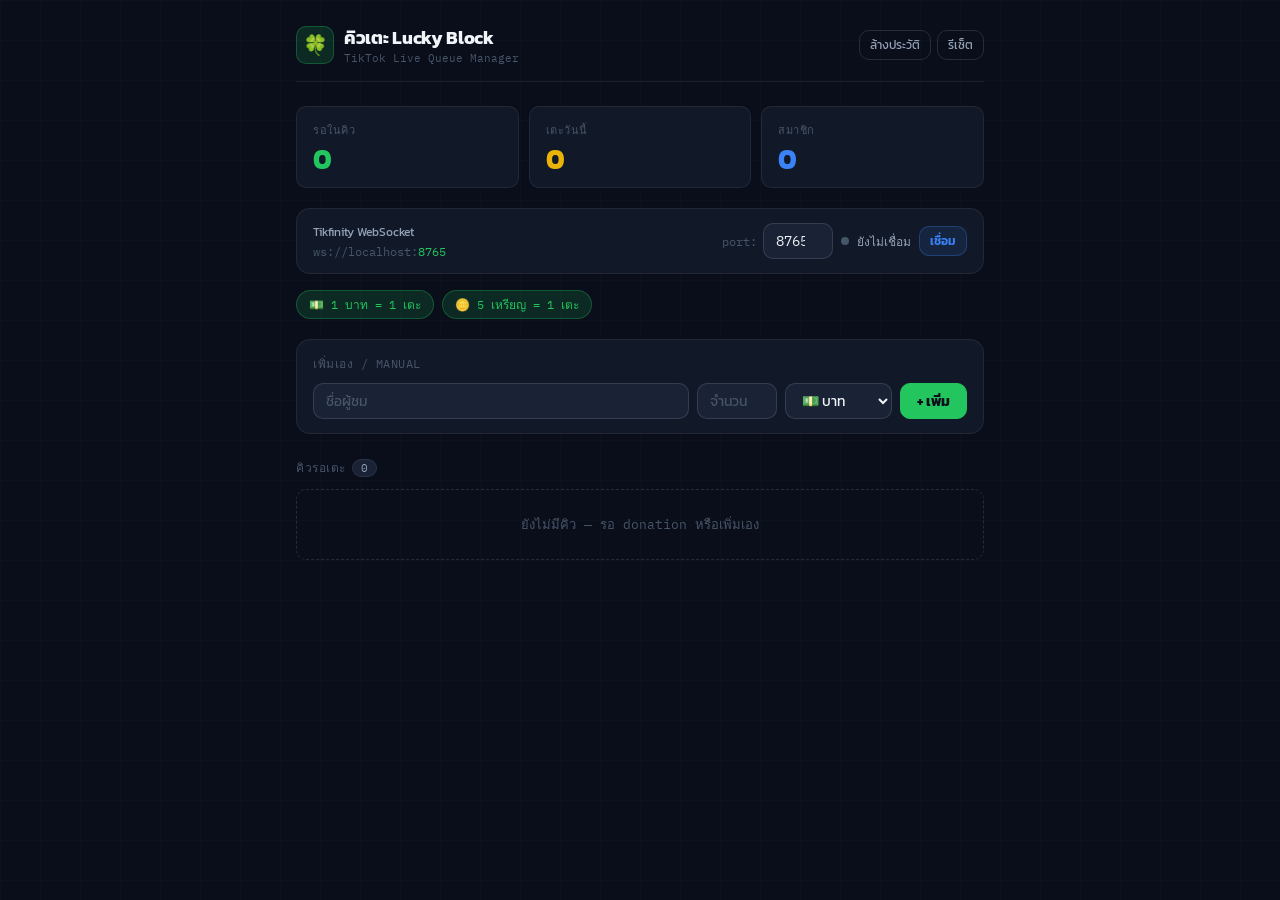
==== index.html @ 09809a1e "Add files via upload" ====
<!DOCTYPE html>
<html lang="th">
<head>
  <meta charset="UTF-8">
  <meta name="viewport" content="width=device-width, initial-scale=1.0">
  <title>คิวเตะ Lucky Block</title>
  <link rel="preconnect" href="https://fonts.googleapis.com">
  <link href="https://fonts.googleapis.com/css2?family=Kanit:wght@400;500;600;700&family=IBM+Plex+Mono:wght@400;600&display=swap" rel="stylesheet">
  <link rel="stylesheet" href="style.css">
</head>
<body>

<div class="app">

  <!-- ─── Header ─── -->
  <div class="header">
    <div class="logo">
      <div class="logo-icon">🍀</div>
      <div>
        <div class="logo-text">คิวเตะ Lucky Block</div>
        <div class="logo-sub">TikTok Live Queue Manager</div>
      </div>
    </div>
    <div class="header-actions">
      <button class="btn-sm" onclick="clearDone()">ล้างประวัติ</button>
      <button class="btn-sm" onclick="resetAll()">รีเซ็ต</button>
    </div>
  </div>

  <!-- ─── Stats ─── -->
  <div class="stats">
    <div class="stat">
      <div class="stat-label">รอในคิว</div>
      <div class="stat-val green" id="s-queue">0</div>
    </div>
    <div class="stat">
      <div class="stat-label">เตะวันนี้</div>
      <div class="stat-val yellow" id="s-total">0</div>
    </div>
    <div class="stat">
      <div class="stat-label">สมาชิก</div>
      <div class="stat-val blue" id="s-members">0</div>
    </div>
  </div>

  <!-- ─── Tikfinity Connection ─── -->
  <div class="conn-panel">
    <div class="conn-left">
      <div class="conn-title">Tikfinity WebSocket</div>
      <div class="conn-url">ws://localhost:<span id="port-disp">8765</span></div>
    </div>
    <div class="conn-right">
      <div class="port-group">
        <span class="port-label">port:</span>
        <input class="port-input" type="number" id="port-input" value="8765" min="1000" max="65535">
      </div>
      <div class="status-dot" id="conn-dot"></div>
      <span class="status-label" id="conn-label">ยังไม่เชื่อม</span>
      <button id="ws-btn" class="btn-sm btn-connect" onclick="toggleWS()">เชื่อม</button>
    </div>
  </div>

  <!-- ─── Rate Info ─── -->
  <div class="rates">
    <span class="rate-pill">💵 1 บาท = 1 เตะ</span>
    <span class="rate-pill">🪙 5 เหรียญ = 1 เตะ</span>
  </div>

  <!-- ─── Manual Add ─── -->
  <div class="add-panel">
    <div class="add-panel-title">เพิ่มเอง / manual</div>
    <div class="add-row">
      <input class="input-name" id="add-name" type="text" placeholder="ชื่อผู้ชม">
      <input class="input-amount" id="add-amount" type="number" min="1" placeholder="จำนวน">
      <select id="add-type">
        <option value="baht">💵 บาท</option>
        <option value="coin">🪙 เหรียญ</option>
      </select>
      <button class="btn-primary" onclick="addManual()">+ เพิ่ม</button>
    </div>
  </div>

  <!-- ─── Queue ─── -->
  <div class="section-header">
    <div class="section-title">
      คิวรอเตะ
      <span class="section-count" id="queue-count">0</span>
    </div>
  </div>
  <div class="queue" id="queue-list">
    <div class="empty">ยังไม่มีคิว — รอ donation หรือเพิ่มเอง</div>
  </div>

  <!-- ─── Done ─── -->
  <div id="done-section" style="display:none">
    <div class="section-header" style="margin-top:8px">
      <div class="section-title">
        เตะครบแล้ว
        <span class="section-count" id="done-count">0</span>
      </div>
      <button class="btn-sm" onclick="clearDone()">ล้าง</button>
    </div>
    <div id="done-list"></div>
  </div>

</div>

<!-- ─── Toast ─── -->
<div class="toast" id="toast"></div>

<script src="app.js"></script>
</body>
</html>
---- style.css ----
:root {
  --bg: #0a0e1a;
  --surface: #111827;
  --surface2: #1a2235;
  --border: rgba(255,255,255,0.07);
  --border2: rgba(255,255,255,0.12);
  --green: #22c55e;
  --green-dim: rgba(34,197,94,0.15);
  --green-border: rgba(34,197,94,0.3);
  --yellow: #eab308;
  --blue: #3b82f6;
  --blue-dim: rgba(59,130,246,0.12);
  --red: #ef4444;
  --text: #f1f5f9;
  --text2: #94a3b8;
  --text3: #475569;
  --radius: 10px;
  --radius-lg: 14px;
}

*, *::before, *::after { box-sizing: border-box; margin: 0; padding: 0; }
html, body { height: 100%; }

body {
  font-family: 'Kanit', sans-serif;
  background: var(--bg);
  color: var(--text);
  min-height: 100vh;
  overflow-x: hidden;
}

/* Background grid */
body::before {
  content: '';
  position: fixed;
  inset: 0;
  background-image:
    linear-gradient(rgba(34,197,94,0.03) 1px, transparent 1px),
    linear-gradient(90deg, rgba(34,197,94,0.03) 1px, transparent 1px);
  background-size: 40px 40px;
  pointer-events: none;
  z-index: 0;
}

/* ─── Layout ─── */
.app {
  position: relative;
  z-index: 1;
  max-width: 720px;
  margin: 0 auto;
  padding: 24px 16px 60px;
}

/* ─── Header ─── */
.header {
  display: flex;
  align-items: center;
  justify-content: space-between;
  margin-bottom: 24px;
  padding-bottom: 16px;
  border-bottom: 1px solid var(--border);
}
.logo { display: flex; align-items: center; gap: 10px; }
.logo-icon {
  width: 38px; height: 38px;
  background: var(--green-dim);
  border: 1px solid var(--green-border);
  border-radius: var(--radius);
  display: flex; align-items: center; justify-content: center;
  font-size: 20px;
}
.logo-text { font-size: 18px; font-weight: 700; letter-spacing: -0.3px; }
.logo-sub { font-size: 11px; color: var(--text3); font-family: 'IBM Plex Mono', monospace; }
.header-actions { display: flex; gap: 6px; }

/* ─── Stats ─── */
.stats {
  display: grid;
  grid-template-columns: repeat(3, 1fr);
  gap: 10px;
  margin-bottom: 20px;
}
.stat {
  background: var(--surface);
  border: 1px solid var(--border);
  border-radius: var(--radius);
  padding: 14px 16px;
}
.stat-label {
  font-size: 11px;
  color: var(--text3);
  font-family: 'IBM Plex Mono', monospace;
  text-transform: uppercase;
  letter-spacing: 0.5px;
  margin-bottom: 6px;
}
.stat-val { font-size: 28px; font-weight: 700; line-height: 1; }
.stat-val.green { color: var(--green); }
.stat-val.yellow { color: var(--yellow); }
.stat-val.blue { color: var(--blue); }

/* ─── Connection Panel ─── */
.conn-panel {
  background: var(--surface);
  border: 1px solid var(--border);
  border-radius: var(--radius-lg);
  padding: 14px 16px;
  margin-bottom: 16px;
  display: flex;
  align-items: center;
  gap: 12px;
  flex-wrap: wrap;
}
.conn-left { flex: 1; min-width: 0; }
.conn-title { font-size: 12px; color: var(--text2); margin-bottom: 3px; }
.conn-url {
  font-family: 'IBM Plex Mono', monospace;
  font-size: 12px;
  color: var(--text3);
  white-space: nowrap;
  overflow: hidden;
  text-overflow: ellipsis;
}
.conn-url span { color: var(--green); }
.conn-right { display: flex; align-items: center; gap: 8px; flex-shrink: 0; }
.status-dot {
  width: 8px; height: 8px;
  border-radius: 50%;
  background: var(--text3);
  transition: background .3s;
  flex-shrink: 0;
}
.status-dot.on { background: var(--green); box-shadow: 0 0 6px var(--green); }
.status-label { font-size: 12px; font-family: 'IBM Plex Mono', monospace; color: var(--text2); }
.port-group { display: flex; align-items: center; gap: 6px; }
.port-label { font-size: 12px; color: var(--text3); font-family: 'IBM Plex Mono', monospace; }
.port-input { width: 70px; font-family: 'IBM Plex Mono', monospace; }

/* ─── Rate Pills ─── */
.rates { display: flex; gap: 8px; margin-bottom: 20px; flex-wrap: wrap; }
.rate-pill {
  font-size: 12px;
  font-family: 'IBM Plex Mono', monospace;
  padding: 4px 12px;
  border-radius: 20px;
  background: var(--green-dim);
  border: 1px solid var(--green-border);
  color: var(--green);
}

/* ─── Manual Add Panel ─── */
.add-panel {
  background: var(--surface);
  border: 1px solid var(--border);
  border-radius: var(--radius-lg);
  padding: 14px 16px;
  margin-bottom: 24px;
}
.add-panel-title {
  font-size: 12px;
  color: var(--text3);
  font-family: 'IBM Plex Mono', monospace;
  text-transform: uppercase;
  letter-spacing: 0.5px;
  margin-bottom: 10px;
}
.add-row { display: flex; gap: 8px; align-items: center; flex-wrap: wrap; }
.input-name { flex: 1; min-width: 120px; }
.input-amount { width: 80px; }

/* ─── Form Elements ─── */
input, select {
  background: var(--surface2);
  border: 1px solid var(--border2);
  border-radius: var(--radius);
  color: var(--text);
  font-family: 'Kanit', sans-serif;
  font-size: 14px;
  height: 36px;
  padding: 0 12px;
  outline: none;
  transition: border-color .2s;
}
input:focus, select:focus { border-color: var(--green); }
input::placeholder { color: var(--text3); }
select option { background: var(--surface2); }

/* ─── Buttons ─── */
button {
  font-family: 'Kanit', sans-serif;
  font-size: 14px;
  height: 36px;
  padding: 0 16px;
  border-radius: var(--radius);
  border: 1px solid var(--border2);
  background: transparent;
  color: var(--text2);
  cursor: pointer;
  transition: all .15s;
  white-space: nowrap;
}
button:hover { background: var(--surface2); color: var(--text); }
button:active { transform: scale(0.97); }

.btn-sm { height: 30px; font-size: 12px; padding: 0 10px; }

.btn-primary {
  background: var(--green);
  border-color: var(--green);
  color: #0a0e1a;
  font-weight: 700;
}
.btn-primary:hover { background: #16a34a; border-color: #16a34a; color: #fff; }

.btn-green {
  background: var(--green-dim);
  border-color: var(--green-border);
  color: var(--green);
  font-weight: 600;
}
.btn-green:hover { background: rgba(34,197,94,0.25); color: var(--green); }

.btn-connect {
  background: var(--blue-dim);
  border-color: rgba(59,130,246,0.3);
  color: var(--blue);
  font-weight: 600;
}
.btn-connect:hover { background: rgba(59,130,246,0.2); }

.btn-disconnect { color: var(--red); border-color: rgba(239,68,68,0.2); }
.btn-disconnect:hover { background: rgba(239,68,68,0.1); color: var(--red); }

.btn-danger { color: var(--red); border-color: transparent; padding: 0 8px; }
.btn-danger:hover { background: rgba(239,68,68,0.1); }

/* ─── Section Header ─── */
.section-header {
  display: flex;
  align-items: center;
  justify-content: space-between;
  margin-bottom: 12px;
}
.section-title {
  font-size: 12px;
  font-family: 'IBM Plex Mono', monospace;
  text-transform: uppercase;
  letter-spacing: 0.5px;
  color: var(--text3);
  display: flex;
  align-items: center;
  gap: 6px;
}
.section-count {
  background: var(--surface2);
  border: 1px solid var(--border);
  border-radius: 20px;
  font-size: 11px;
  padding: 1px 8px;
  color: var(--text2);
}

/* ─── Queue ─── */
.queue { display: flex; flex-direction: column; gap: 6px; margin-bottom: 28px; }

.empty {
  border: 1px dashed var(--border2);
  border-radius: var(--radius);
  padding: 24px;
  text-align: center;
  color: var(--text3);
  font-size: 13px;
  font-family: 'IBM Plex Mono', monospace;
}

.q-item {
  display: flex;
  align-items: center;
  gap: 10px;
  background: var(--surface);
  border: 1px solid var(--border);
  border-radius: var(--radius);
  padding: 10px 12px;
  transition: border-color .2s;
  animation: slideIn .2s ease;
}
.q-item.first {
  border-color: var(--green-border);
  background: linear-gradient(90deg, rgba(34,197,94,0.06) 0%, var(--surface) 60%);
}

@keyframes slideIn {
  from { opacity: 0; transform: translateY(-8px); }
  to   { opacity: 1; transform: translateY(0); }
}

.q-rank {
  width: 22px;
  font-size: 11px;
  font-family: 'IBM Plex Mono', monospace;
  color: var(--text3);
  text-align: center;
  flex-shrink: 0;
}
.q-rank.first-rank { color: var(--green); font-weight: 700; }

.avatar {
  width: 36px; height: 36px;
  border-radius: 50%;
  display: flex; align-items: center; justify-content: center;
  font-size: 13px; font-weight: 700;
  flex-shrink: 0;
  letter-spacing: 0.5px;
}

.q-name {
  font-size: 14px;
  font-weight: 600;
  flex: 1;
  min-width: 0;
  white-space: nowrap;
  overflow: hidden;
  text-overflow: ellipsis;
}

.q-source { font-size: 11px; font-family: 'IBM Plex Mono', monospace; color: var(--text3); flex-shrink: 0; }

.kick-dots { display: flex; gap: 4px; align-items: center; flex-shrink: 0; }
.kdot {
  width: 7px; height: 7px;
  border-radius: 50%;
  background: var(--green-dim);
  border: 1px solid var(--green-border);
}
.kdot.full { background: var(--green); border-color: var(--green); }

.kick-count {
  font-family: 'IBM Plex Mono', monospace;
  font-size: 13px;
  font-weight: 600;
  padding: 2px 10px;
  border-radius: 20px;
  background: var(--green-dim);
  border: 1px solid var(--green-border);
  color: var(--green);
  flex-shrink: 0;
}

.q-actions { display: flex; gap: 4px; flex-shrink: 0; }

/* ─── Done Section ─── */
.done-item {
  display: flex;
  align-items: center;
  gap: 8px;
  padding: 8px 12px;
  border-radius: var(--radius);
  opacity: 0.5;
  transition: opacity .2s, background .2s;
}
.done-item:hover { opacity: 0.7; background: var(--surface); }
.done-name { font-size: 13px; flex: 1; }
.done-tag {
  font-size: 11px;
  font-family: 'IBM Plex Mono', monospace;
  color: var(--text3);
  background: var(--surface2);
  border: 1px solid var(--border);
  border-radius: 20px;
  padding: 1px 8px;
}

/* ─── Toast ─── */
.toast {
  position: fixed;
  bottom: 24px;
  left: 50%;
  transform: translateX(-50%) translateY(80px);
  background: var(--surface2);
  border: 1px solid var(--border2);
  border-radius: var(--radius);
  padding: 10px 20px;
  font-size: 13px;
  font-family: 'IBM Plex Mono', monospace;
  color: var(--text2);
  z-index: 99;
  transition: transform .3s cubic-bezier(.34,1.56,.64,1);
  white-space: nowrap;
}
.toast.show { transform: translateX(-50%) translateY(0); }
.toast.green-toast { border-color: var(--green-border); color: var(--green); }
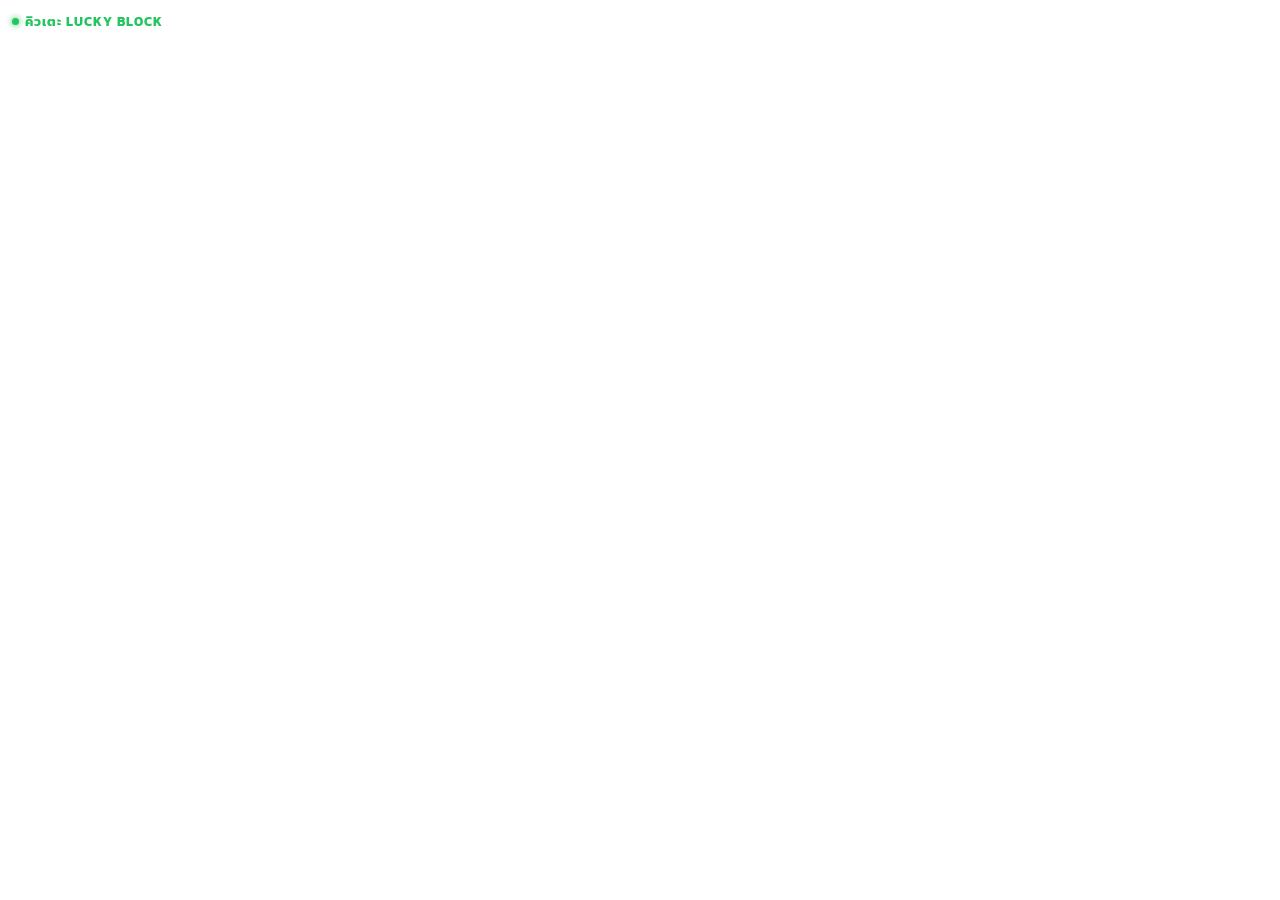
==== commit 7bba42a0: "Update index.html" ====
--- a/index.html
+++ b/index.html
@@ -1,113 +1,169 @@
 <!DOCTYPE html>
 <html lang="th">
 <head>
-  <meta charset="UTF-8">
-  <meta name="viewport" content="width=device-width, initial-scale=1.0">
-  <title>คิวเตะ Lucky Block</title>
-  <link rel="preconnect" href="https://fonts.googleapis.com">
-  <link href="https://fonts.googleapis.com/css2?family=Kanit:wght@400;500;600;700&family=IBM+Plex+Mono:wght@400;600&display=swap" rel="stylesheet">
-  <link rel="stylesheet" href="style.css">
+<meta charset="UTF-8">
+<title>Queue Overlay</title>
+<link href="https://fonts.googleapis.com/css2?family=Kanit:wght@500;700&display=swap" rel="stylesheet">
+<style>
+* { box-sizing: border-box; margin: 0; padding: 0; }
+ 
+/* พื้นหลังโปร่งใส — OBS จะตัด bg สีเขียวออกเอง */
+body {
+  background: transparent;
+  font-family: 'Kanit', sans-serif;
+  padding: 12px;
+  width: 280px;
+}
+ 
+.header {
+  font-size: 13px;
+  font-weight: 700;
+  color: #22c55e;
+  letter-spacing: 1px;
+  text-transform: uppercase;
+  margin-bottom: 8px;
+  display: flex;
+  align-items: center;
+  gap: 6px;
+}
+.header-dot {
+  width: 7px; height: 7px;
+  border-radius: 50%;
+  background: #22c55e;
+  box-shadow: 0 0 6px #22c55e;
+}
+ 
+.queue { display: flex; flex-direction: column; gap: 5px; }
+ 
+.q-item {
+  display: flex;
+  align-items: center;
+  gap: 8px;
+  background: rgba(0,0,0,0.65);
+  border-radius: 8px;
+  padding: 7px 10px;
+  border-left: 3px solid transparent;
+  animation: fadeIn .3s ease;
+}
+.q-item.first {
+  border-left-color: #22c55e;
+  background: rgba(0,0,0,0.75);
+}
+ 
+@keyframes fadeIn {
+  from { opacity: 0; transform: translateX(-8px); }
+  to   { opacity: 1; transform: translateX(0); }
+}
+ 
+.rank {
+  font-size: 11px;
+  color: rgba(255,255,255,0.35);
+  width: 16px;
+  text-align: center;
+  flex-shrink: 0;
+}
+.rank.first { color: #22c55e; font-weight: 700; }
+ 
+.avatar {
+  width: 28px; height: 28px;
+  border-radius: 50%;
+  display: flex; align-items: center; justify-content: center;
+  font-size: 11px; font-weight: 700;
+  flex-shrink: 0;
+}
+ 
+.name {
+  font-size: 14px;
+  font-weight: 500;
+  color: #fff;
+  flex: 1;
+  white-space: nowrap;
+  overflow: hidden;
+  text-overflow: ellipsis;
+}
+.name.first { color: #fff; font-weight: 700; }
+ 
+.kicks {
+  font-size: 12px;
+  font-weight: 700;
+  color: #22c55e;
+  background: rgba(34,197,94,0.15);
+  border-radius: 20px;
+  padding: 1px 8px;
+  flex-shrink: 0;
+}
+ 
+.empty {
+  font-size: 12px;
+  color: rgba(255,255,255,0.3);
+  padding: 8px 0;
+}
+</style>
 </head>
 <body>
-
-<div class="app">
-
-  <!-- ─── Header ─── -->
-  <div class="header">
-    <div class="logo">
-      <div class="logo-icon">🍀</div>
-      <div>
-        <div class="logo-text">คิวเตะ Lucky Block</div>
-        <div class="logo-sub">TikTok Live Queue Manager</div>
-      </div>
-    </div>
-    <div class="header-actions">
-      <button class="btn-sm" onclick="clearDone()">ล้างประวัติ</button>
-      <button class="btn-sm" onclick="resetAll()">รีเซ็ต</button>
-    </div>
-  </div>
-
-  <!-- ─── Stats ─── -->
-  <div class="stats">
-    <div class="stat">
-      <div class="stat-label">รอในคิว</div>
-      <div class="stat-val green" id="s-queue">0</div>
-    </div>
-    <div class="stat">
-      <div class="stat-label">เตะวันนี้</div>
-      <div class="stat-val yellow" id="s-total">0</div>
-    </div>
-    <div class="stat">
-      <div class="stat-label">สมาชิก</div>
-      <div class="stat-val blue" id="s-members">0</div>
-    </div>
-  </div>
-
-  <!-- ─── Tikfinity Connection ─── -->
-  <div class="conn-panel">
-    <div class="conn-left">
-      <div class="conn-title">Tikfinity WebSocket</div>
-      <div class="conn-url">ws://localhost:<span id="port-disp">8765</span></div>
-    </div>
-    <div class="conn-right">
-      <div class="port-group">
-        <span class="port-label">port:</span>
-        <input class="port-input" type="number" id="port-input" value="8765" min="1000" max="65535">
-      </div>
-      <div class="status-dot" id="conn-dot"></div>
-      <span class="status-label" id="conn-label">ยังไม่เชื่อม</span>
-      <button id="ws-btn" class="btn-sm btn-connect" onclick="toggleWS()">เชื่อม</button>
-    </div>
-  </div>
-
-  <!-- ─── Rate Info ─── -->
-  <div class="rates">
-    <span class="rate-pill">💵 1 บาท = 1 เตะ</span>
-    <span class="rate-pill">🪙 5 เหรียญ = 1 เตะ</span>
-  </div>
-
-  <!-- ─── Manual Add ─── -->
-  <div class="add-panel">
-    <div class="add-panel-title">เพิ่มเอง / manual</div>
-    <div class="add-row">
-      <input class="input-name" id="add-name" type="text" placeholder="ชื่อผู้ชม">
-      <input class="input-amount" id="add-amount" type="number" min="1" placeholder="จำนวน">
-      <select id="add-type">
-        <option value="baht">💵 บาท</option>
-        <option value="coin">🪙 เหรียญ</option>
-      </select>
-      <button class="btn-primary" onclick="addManual()">+ เพิ่ม</button>
-    </div>
-  </div>
-
-  <!-- ─── Queue ─── -->
-  <div class="section-header">
-    <div class="section-title">
-      คิวรอเตะ
-      <span class="section-count" id="queue-count">0</span>
-    </div>
-  </div>
-  <div class="queue" id="queue-list">
-    <div class="empty">ยังไม่มีคิว — รอ donation หรือเพิ่มเอง</div>
-  </div>
-
-  <!-- ─── Done ─── -->
-  <div id="done-section" style="display:none">
-    <div class="section-header" style="margin-top:8px">
-      <div class="section-title">
-        เตะครบแล้ว
-        <span class="section-count" id="done-count">0</span>
-      </div>
-      <button class="btn-sm" onclick="clearDone()">ล้าง</button>
-    </div>
-    <div id="done-list"></div>
-  </div>
-
+ 
+<div class="header">
+  <div class="header-dot"></div>
+  คิวเตะ Lucky Block
 </div>
-
-<!-- ─── Toast ─── -->
-<div class="toast" id="toast"></div>
-
-<script src="app.js"></script>
+ 
+<div class="queue" id="queue-list">
+  <div class="empty">ยังไม่มีคิว...</div>
+</div>
+ 
+<script>
+const STORAGE_KEY = 'klb_queue';
+const AVATAR_COLORS = [
+  ['rgba(34,197,94,0.3)',  '#22c55e'],
+  ['rgba(59,130,246,0.3)', '#60a5fa'],
+  ['rgba(234,179,8,0.3)',  '#eab308'],
+  ['rgba(168,85,247,0.3)', '#c084fc'],
+  ['rgba(249,115,22,0.3)', '#fb923c'],
+  ['rgba(236,72,153,0.3)', '#f472b6'],
+];
+ 
+function colorFor(name) {
+  let h = 0;
+  for (let i = 0; i < name.length; i++) h = (h * 31 + name.charCodeAt(i)) & 0xffff;
+  return AVATAR_COLORS[h % AVATAR_COLORS.length];
+}
+ 
+function initials(name) { return name.slice(0, 2).toUpperCase(); }
+ 
+function render() {
+  let queue = [];
+  try {
+    const d = JSON.parse(localStorage.getItem(STORAGE_KEY));
+    if (d) queue = d.queue || [];
+  } catch (_) {}
+ 
+  const el = document.getElementById('queue-list');
+ 
+  if (queue.length === 0) {
+    el.innerHTML = '<div class="empty">ยังไม่มีคิว...</div>';
+    return;
+  }
+ 
+  // แสดงสูงสุด 8 คน
+  el.innerHTML = queue.slice(0, 8).map((q, i) => {
+    const [bg, fg] = colorFor(q.name);
+    const isFirst = i === 0;
+    return `<div class="q-item${isFirst ? ' first' : ''}">
+      <div class="rank${isFirst ? ' first' : ''}">${isFirst ? '▶' : i + 1}</div>
+      <div class="avatar" style="background:${bg};color:${fg}">${initials(q.name)}</div>
+      <div class="name${isFirst ? ' first' : ''}">${q.name}</div>
+      <div class="kicks">${q.kicks} เตะ</div>
+    </div>`;
+  }).join('');
+}
+ 
+// อัปเดตทุก 500ms เมื่อหน้าจัดการมีการเปลี่ยนแปลง
+render();
+setInterval(render, 500);
+ 
+// รับ event จาก storage ทันทีถ้าอยู่ tab เดียวกัน
+window.addEventListener('storage', render);
+</script>
 </body>
 </html>
+ 
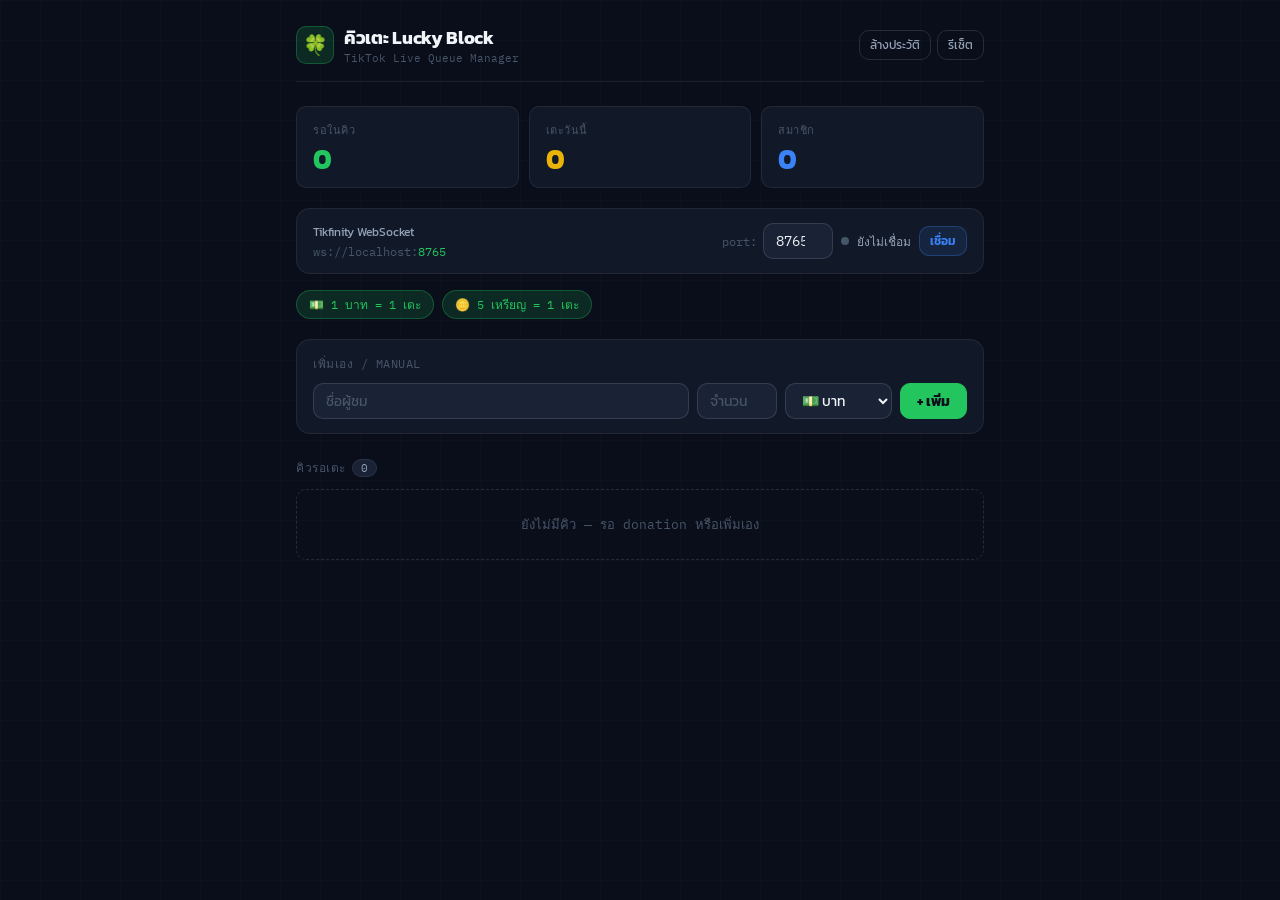
==== commit cf61c7fb: "Update index.html" ====
--- a/index.html
+++ b/index.html
@@ -1,169 +1,114 @@
 <!DOCTYPE html>
 <html lang="th">
 <head>
-<meta charset="UTF-8">
-<title>Queue Overlay</title>
-<link href="https://fonts.googleapis.com/css2?family=Kanit:wght@500;700&display=swap" rel="stylesheet">
-<style>
-* { box-sizing: border-box; margin: 0; padding: 0; }
- 
-/* พื้นหลังโปร่งใส — OBS จะตัด bg สีเขียวออกเอง */
-body {
-  background: transparent;
-  font-family: 'Kanit', sans-serif;
-  padding: 12px;
-  width: 280px;
-}
- 
-.header {
-  font-size: 13px;
-  font-weight: 700;
-  color: #22c55e;
-  letter-spacing: 1px;
-  text-transform: uppercase;
-  margin-bottom: 8px;
-  display: flex;
-  align-items: center;
-  gap: 6px;
-}
-.header-dot {
-  width: 7px; height: 7px;
-  border-radius: 50%;
-  background: #22c55e;
-  box-shadow: 0 0 6px #22c55e;
-}
- 
-.queue { display: flex; flex-direction: column; gap: 5px; }
- 
-.q-item {
-  display: flex;
-  align-items: center;
-  gap: 8px;
-  background: rgba(0,0,0,0.65);
-  border-radius: 8px;
-  padding: 7px 10px;
-  border-left: 3px solid transparent;
-  animation: fadeIn .3s ease;
-}
-.q-item.first {
-  border-left-color: #22c55e;
-  background: rgba(0,0,0,0.75);
-}
- 
-@keyframes fadeIn {
-  from { opacity: 0; transform: translateX(-8px); }
-  to   { opacity: 1; transform: translateX(0); }
-}
- 
-.rank {
-  font-size: 11px;
-  color: rgba(255,255,255,0.35);
-  width: 16px;
-  text-align: center;
-  flex-shrink: 0;
-}
-.rank.first { color: #22c55e; font-weight: 700; }
- 
-.avatar {
-  width: 28px; height: 28px;
-  border-radius: 50%;
-  display: flex; align-items: center; justify-content: center;
-  font-size: 11px; font-weight: 700;
-  flex-shrink: 0;
-}
- 
-.name {
-  font-size: 14px;
-  font-weight: 500;
-  color: #fff;
-  flex: 1;
-  white-space: nowrap;
-  overflow: hidden;
-  text-overflow: ellipsis;
-}
-.name.first { color: #fff; font-weight: 700; }
- 
-.kicks {
-  font-size: 12px;
-  font-weight: 700;
-  color: #22c55e;
-  background: rgba(34,197,94,0.15);
-  border-radius: 20px;
-  padding: 1px 8px;
-  flex-shrink: 0;
-}
- 
-.empty {
-  font-size: 12px;
-  color: rgba(255,255,255,0.3);
-  padding: 8px 0;
-}
-</style>
+  <meta charset="UTF-8">
+  <meta name="viewport" content="width=device-width, initial-scale=1.0">
+  <title>คิวเตะ Lucky Block</title>
+  <link rel="preconnect" href="https://fonts.googleapis.com">
+  <link href="https://fonts.googleapis.com/css2?family=Kanit:wght@400;500;600;700&family=IBM+Plex+Mono:wght@400;600&display=swap" rel="stylesheet">
+  <link rel="stylesheet" href="style.css">
 </head>
 <body>
  
-<div class="header">
-  <div class="header-dot"></div>
-  คิวเตะ Lucky Block
+<div class="app">
+ 
+  <!-- ─── Header ─── -->
+  <div class="header">
+    <div class="logo">
+      <div class="logo-icon">🍀</div>
+      <div>
+        <div class="logo-text">คิวเตะ Lucky Block</div>
+        <div class="logo-sub">TikTok Live Queue Manager</div>
+      </div>
+    </div>
+    <div class="header-actions">
+      <button class="btn-sm" onclick="clearDone()">ล้างประวัติ</button>
+      <button class="btn-sm" onclick="resetAll()">รีเซ็ต</button>
+    </div>
+  </div>
+ 
+  <!-- ─── Stats ─── -->
+  <div class="stats">
+    <div class="stat">
+      <div class="stat-label">รอในคิว</div>
+      <div class="stat-val green" id="s-queue">0</div>
+    </div>
+    <div class="stat">
+      <div class="stat-label">เตะวันนี้</div>
+      <div class="stat-val yellow" id="s-total">0</div>
+    </div>
+    <div class="stat">
+      <div class="stat-label">สมาชิก</div>
+      <div class="stat-val blue" id="s-members">0</div>
+    </div>
+  </div>
+ 
+  <!-- ─── Tikfinity Connection ─── -->
+  <div class="conn-panel">
+    <div class="conn-left">
+      <div class="conn-title">Tikfinity WebSocket</div>
+      <div class="conn-url">ws://localhost:<span id="port-disp">8765</span></div>
+    </div>
+    <div class="conn-right">
+      <div class="port-group">
+        <span class="port-label">port:</span>
+        <input class="port-input" type="number" id="port-input" value="8765" min="1000" max="65535">
+      </div>
+      <div class="status-dot" id="conn-dot"></div>
+      <span class="status-label" id="conn-label">ยังไม่เชื่อม</span>
+      <button id="ws-btn" class="btn-sm btn-connect" onclick="toggleWS()">เชื่อม</button>
+    </div>
+  </div>
+ 
+  <!-- ─── Rate Info ─── -->
+  <div class="rates">
+    <span class="rate-pill">💵 1 บาท = 1 เตะ</span>
+    <span class="rate-pill">🪙 5 เหรียญ = 1 เตะ</span>
+  </div>
+ 
+  <!-- ─── Manual Add ─── -->
+  <div class="add-panel">
+    <div class="add-panel-title">เพิ่มเอง / manual</div>
+    <div class="add-row">
+      <input class="input-name" id="add-name" type="text" placeholder="ชื่อผู้ชม">
+      <input class="input-amount" id="add-amount" type="number" min="1" placeholder="จำนวน">
+      <select id="add-type">
+        <option value="baht">💵 บาท</option>
+        <option value="coin">🪙 เหรียญ</option>
+      </select>
+      <button class="btn-primary" onclick="addManual()">+ เพิ่ม</button>
+    </div>
+  </div>
+ 
+  <!-- ─── Queue ─── -->
+  <div class="section-header">
+    <div class="section-title">
+      คิวรอเตะ
+      <span class="section-count" id="queue-count">0</span>
+    </div>
+  </div>
+  <div class="queue" id="queue-list">
+    <div class="empty">ยังไม่มีคิว — รอ donation หรือเพิ่มเอง</div>
+  </div>
+ 
+  <!-- ─── Done ─── -->
+  <div id="done-section" style="display:none">
+    <div class="section-header" style="margin-top:8px">
+      <div class="section-title">
+        เตะครบแล้ว
+        <span class="section-count" id="done-count">0</span>
+      </div>
+      <button class="btn-sm" onclick="clearDone()">ล้าง</button>
+    </div>
+    <div id="done-list"></div>
+  </div>
+ 
 </div>
  
-<div class="queue" id="queue-list">
-  <div class="empty">ยังไม่มีคิว...</div>
-</div>
+<!-- ─── Toast ─── -->
+<div class="toast" id="toast"></div>
  
-<script>
-const STORAGE_KEY = 'klb_queue';
-const AVATAR_COLORS = [
-  ['rgba(34,197,94,0.3)',  '#22c55e'],
-  ['rgba(59,130,246,0.3)', '#60a5fa'],
-  ['rgba(234,179,8,0.3)',  '#eab308'],
-  ['rgba(168,85,247,0.3)', '#c084fc'],
-  ['rgba(249,115,22,0.3)', '#fb923c'],
-  ['rgba(236,72,153,0.3)', '#f472b6'],
-];
- 
-function colorFor(name) {
-  let h = 0;
-  for (let i = 0; i < name.length; i++) h = (h * 31 + name.charCodeAt(i)) & 0xffff;
-  return AVATAR_COLORS[h % AVATAR_COLORS.length];
-}
- 
-function initials(name) { return name.slice(0, 2).toUpperCase(); }
- 
-function render() {
-  let queue = [];
-  try {
-    const d = JSON.parse(localStorage.getItem(STORAGE_KEY));
-    if (d) queue = d.queue || [];
-  } catch (_) {}
- 
-  const el = document.getElementById('queue-list');
- 
-  if (queue.length === 0) {
-    el.innerHTML = '<div class="empty">ยังไม่มีคิว...</div>';
-    return;
-  }
- 
-  // แสดงสูงสุด 8 คน
-  el.innerHTML = queue.slice(0, 8).map((q, i) => {
-    const [bg, fg] = colorFor(q.name);
-    const isFirst = i === 0;
-    return `<div class="q-item${isFirst ? ' first' : ''}">
-      <div class="rank${isFirst ? ' first' : ''}">${isFirst ? '▶' : i + 1}</div>
-      <div class="avatar" style="background:${bg};color:${fg}">${initials(q.name)}</div>
-      <div class="name${isFirst ? ' first' : ''}">${q.name}</div>
-      <div class="kicks">${q.kicks} เตะ</div>
-    </div>`;
-  }).join('');
-}
- 
-// อัปเดตทุก 500ms เมื่อหน้าจัดการมีการเปลี่ยนแปลง
-render();
-setInterval(render, 500);
- 
-// รับ event จาก storage ทันทีถ้าอยู่ tab เดียวกัน
-window.addEventListener('storage', render);
-</script>
+<script src="app.js"></script>
 </body>
 </html>
  
--- a/style.css
+++ b/style.css
@@ -0,0 +1,391 @@
+:root {
+  --bg: #0a0e1a;
+  --surface: #111827;
+  --surface2: #1a2235;
+  --border: rgba(255,255,255,0.07);
+  --border2: rgba(255,255,255,0.12);
+  --green: #22c55e;
+  --green-dim: rgba(34,197,94,0.15);
+  --green-border: rgba(34,197,94,0.3);
+  --yellow: #eab308;
+  --blue: #3b82f6;
+  --blue-dim: rgba(59,130,246,0.12);
+  --red: #ef4444;
+  --text: #f1f5f9;
+  --text2: #94a3b8;
+  --text3: #475569;
+  --radius: 10px;
+  --radius-lg: 14px;
+}
+
+*, *::before, *::after { box-sizing: border-box; margin: 0; padding: 0; }
+html, body { height: 100%; }
+
+body {
+  font-family: 'Kanit', sans-serif;
+  background: var(--bg);
+  color: var(--text);
+  min-height: 100vh;
+  overflow-x: hidden;
+}
+
+/* Background grid */
+body::before {
+  content: '';
+  position: fixed;
+  inset: 0;
+  background-image:
+    linear-gradient(rgba(34,197,94,0.03) 1px, transparent 1px),
+    linear-gradient(90deg, rgba(34,197,94,0.03) 1px, transparent 1px);
+  background-size: 40px 40px;
+  pointer-events: none;
+  z-index: 0;
+}
+
+/* ─── Layout ─── */
+.app {
+  position: relative;
+  z-index: 1;
+  max-width: 720px;
+  margin: 0 auto;
+  padding: 24px 16px 60px;
+}
+
+/* ─── Header ─── */
+.header {
+  display: flex;
+  align-items: center;
+  justify-content: space-between;
+  margin-bottom: 24px;
+  padding-bottom: 16px;
+  border-bottom: 1px solid var(--border);
+}
+.logo { display: flex; align-items: center; gap: 10px; }
+.logo-icon {
+  width: 38px; height: 38px;
+  background: var(--green-dim);
+  border: 1px solid var(--green-border);
+  border-radius: var(--radius);
+  display: flex; align-items: center; justify-content: center;
+  font-size: 20px;
+}
+.logo-text { font-size: 18px; font-weight: 700; letter-spacing: -0.3px; }
+.logo-sub { font-size: 11px; color: var(--text3); font-family: 'IBM Plex Mono', monospace; }
+.header-actions { display: flex; gap: 6px; }
+
+/* ─── Stats ─── */
+.stats {
+  display: grid;
+  grid-template-columns: repeat(3, 1fr);
+  gap: 10px;
+  margin-bottom: 20px;
+}
+.stat {
+  background: var(--surface);
+  border: 1px solid var(--border);
+  border-radius: var(--radius);
+  padding: 14px 16px;
+}
+.stat-label {
+  font-size: 11px;
+  color: var(--text3);
+  font-family: 'IBM Plex Mono', monospace;
+  text-transform: uppercase;
+  letter-spacing: 0.5px;
+  margin-bottom: 6px;
+}
+.stat-val { font-size: 28px; font-weight: 700; line-height: 1; }
+.stat-val.green { color: var(--green); }
+.stat-val.yellow { color: var(--yellow); }
+.stat-val.blue { color: var(--blue); }
+
+/* ─── Connection Panel ─── */
+.conn-panel {
+  background: var(--surface);
+  border: 1px solid var(--border);
+  border-radius: var(--radius-lg);
+  padding: 14px 16px;
+  margin-bottom: 16px;
+  display: flex;
+  align-items: center;
+  gap: 12px;
+  flex-wrap: wrap;
+}
+.conn-left { flex: 1; min-width: 0; }
+.conn-title { font-size: 12px; color: var(--text2); margin-bottom: 3px; }
+.conn-url {
+  font-family: 'IBM Plex Mono', monospace;
+  font-size: 12px;
+  color: var(--text3);
+  white-space: nowrap;
+  overflow: hidden;
+  text-overflow: ellipsis;
+}
+.conn-url span { color: var(--green); }
+.conn-right { display: flex; align-items: center; gap: 8px; flex-shrink: 0; }
+.status-dot {
+  width: 8px; height: 8px;
+  border-radius: 50%;
+  background: var(--text3);
+  transition: background .3s;
+  flex-shrink: 0;
+}
+.status-dot.on { background: var(--green); box-shadow: 0 0 6px var(--green); }
+.status-label { font-size: 12px; font-family: 'IBM Plex Mono', monospace; color: var(--text2); }
+.port-group { display: flex; align-items: center; gap: 6px; }
+.port-label { font-size: 12px; color: var(--text3); font-family: 'IBM Plex Mono', monospace; }
+.port-input { width: 70px; font-family: 'IBM Plex Mono', monospace; }
+
+/* ─── Rate Pills ─── */
+.rates { display: flex; gap: 8px; margin-bottom: 20px; flex-wrap: wrap; }
+.rate-pill {
+  font-size: 12px;
+  font-family: 'IBM Plex Mono', monospace;
+  padding: 4px 12px;
+  border-radius: 20px;
+  background: var(--green-dim);
+  border: 1px solid var(--green-border);
+  color: var(--green);
+}
+
+/* ─── Manual Add Panel ─── */
+.add-panel {
+  background: var(--surface);
+  border: 1px solid var(--border);
+  border-radius: var(--radius-lg);
+  padding: 14px 16px;
+  margin-bottom: 24px;
+}
+.add-panel-title {
+  font-size: 12px;
+  color: var(--text3);
+  font-family: 'IBM Plex Mono', monospace;
+  text-transform: uppercase;
+  letter-spacing: 0.5px;
+  margin-bottom: 10px;
+}
+.add-row { display: flex; gap: 8px; align-items: center; flex-wrap: wrap; }
+.input-name { flex: 1; min-width: 120px; }
+.input-amount { width: 80px; }
+
+/* ─── Form Elements ─── */
+input, select {
+  background: var(--surface2);
+  border: 1px solid var(--border2);
+  border-radius: var(--radius);
+  color: var(--text);
+  font-family: 'Kanit', sans-serif;
+  font-size: 14px;
+  height: 36px;
+  padding: 0 12px;
+  outline: none;
+  transition: border-color .2s;
+}
+input:focus, select:focus { border-color: var(--green); }
+input::placeholder { color: var(--text3); }
+select option { background: var(--surface2); }
+
+/* ─── Buttons ─── */
+button {
+  font-family: 'Kanit', sans-serif;
+  font-size: 14px;
+  height: 36px;
+  padding: 0 16px;
+  border-radius: var(--radius);
+  border: 1px solid var(--border2);
+  background: transparent;
+  color: var(--text2);
+  cursor: pointer;
+  transition: all .15s;
+  white-space: nowrap;
+}
+button:hover { background: var(--surface2); color: var(--text); }
+button:active { transform: scale(0.97); }
+
+.btn-sm { height: 30px; font-size: 12px; padding: 0 10px; }
+
+.btn-primary {
+  background: var(--green);
+  border-color: var(--green);
+  color: #0a0e1a;
+  font-weight: 700;
+}
+.btn-primary:hover { background: #16a34a; border-color: #16a34a; color: #fff; }
+
+.btn-green {
+  background: var(--green-dim);
+  border-color: var(--green-border);
+  color: var(--green);
+  font-weight: 600;
+}
+.btn-green:hover { background: rgba(34,197,94,0.25); color: var(--green); }
+
+.btn-connect {
+  background: var(--blue-dim);
+  border-color: rgba(59,130,246,0.3);
+  color: var(--blue);
+  font-weight: 600;
+}
+.btn-connect:hover { background: rgba(59,130,246,0.2); }
+
+.btn-disconnect { color: var(--red); border-color: rgba(239,68,68,0.2); }
+.btn-disconnect:hover { background: rgba(239,68,68,0.1); color: var(--red); }
+
+.btn-danger { color: var(--red); border-color: transparent; padding: 0 8px; }
+.btn-danger:hover { background: rgba(239,68,68,0.1); }
+
+/* ─── Section Header ─── */
+.section-header {
+  display: flex;
+  align-items: center;
+  justify-content: space-between;
+  margin-bottom: 12px;
+}
+.section-title {
+  font-size: 12px;
+  font-family: 'IBM Plex Mono', monospace;
+  text-transform: uppercase;
+  letter-spacing: 0.5px;
+  color: var(--text3);
+  display: flex;
+  align-items: center;
+  gap: 6px;
+}
+.section-count {
+  background: var(--surface2);
+  border: 1px solid var(--border);
+  border-radius: 20px;
+  font-size: 11px;
+  padding: 1px 8px;
+  color: var(--text2);
+}
+
+/* ─── Queue ─── */
+.queue { display: flex; flex-direction: column; gap: 6px; margin-bottom: 28px; }
+
+.empty {
+  border: 1px dashed var(--border2);
+  border-radius: var(--radius);
+  padding: 24px;
+  text-align: center;
+  color: var(--text3);
+  font-size: 13px;
+  font-family: 'IBM Plex Mono', monospace;
+}
+
+.q-item {
+  display: flex;
+  align-items: center;
+  gap: 10px;
+  background: var(--surface);
+  border: 1px solid var(--border);
+  border-radius: var(--radius);
+  padding: 10px 12px;
+  transition: border-color .2s;
+  animation: slideIn .2s ease;
+}
+.q-item.first {
+  border-color: var(--green-border);
+  background: linear-gradient(90deg, rgba(34,197,94,0.06) 0%, var(--surface) 60%);
+}
+
+@keyframes slideIn {
+  from { opacity: 0; transform: translateY(-8px); }
+  to   { opacity: 1; transform: translateY(0); }
+}
+
+.q-rank {
+  width: 22px;
+  font-size: 11px;
+  font-family: 'IBM Plex Mono', monospace;
+  color: var(--text3);
+  text-align: center;
+  flex-shrink: 0;
+}
+.q-rank.first-rank { color: var(--green); font-weight: 700; }
+
+.avatar {
+  width: 36px; height: 36px;
+  border-radius: 50%;
+  display: flex; align-items: center; justify-content: center;
+  font-size: 13px; font-weight: 700;
+  flex-shrink: 0;
+  letter-spacing: 0.5px;
+}
+
+.q-name {
+  font-size: 14px;
+  font-weight: 600;
+  flex: 1;
+  min-width: 0;
+  white-space: nowrap;
+  overflow: hidden;
+  text-overflow: ellipsis;
+}
+
+.q-source { font-size: 11px; font-family: 'IBM Plex Mono', monospace; color: var(--text3); flex-shrink: 0; }
+
+.kick-dots { display: flex; gap: 4px; align-items: center; flex-shrink: 0; }
+.kdot {
+  width: 7px; height: 7px;
+  border-radius: 50%;
+  background: var(--green-dim);
+  border: 1px solid var(--green-border);
+}
+.kdot.full { background: var(--green); border-color: var(--green); }
+
+.kick-count {
+  font-family: 'IBM Plex Mono', monospace;
+  font-size: 13px;
+  font-weight: 600;
+  padding: 2px 10px;
+  border-radius: 20px;
+  background: var(--green-dim);
+  border: 1px solid var(--green-border);
+  color: var(--green);
+  flex-shrink: 0;
+}
+
+.q-actions { display: flex; gap: 4px; flex-shrink: 0; }
+
+/* ─── Done Section ─── */
+.done-item {
+  display: flex;
+  align-items: center;
+  gap: 8px;
+  padding: 8px 12px;
+  border-radius: var(--radius);
+  opacity: 0.5;
+  transition: opacity .2s, background .2s;
+}
+.done-item:hover { opacity: 0.7; background: var(--surface); }
+.done-name { font-size: 13px; flex: 1; }
+.done-tag {
+  font-size: 11px;
+  font-family: 'IBM Plex Mono', monospace;
+  color: var(--text3);
+  background: var(--surface2);
+  border: 1px solid var(--border);
+  border-radius: 20px;
+  padding: 1px 8px;
+}
+
+/* ─── Toast ─── */
+.toast {
+  position: fixed;
+  bottom: 24px;
+  left: 50%;
+  transform: translateX(-50%) translateY(80px);
+  background: var(--surface2);
+  border: 1px solid var(--border2);
+  border-radius: var(--radius);
+  padding: 10px 20px;
+  font-size: 13px;
+  font-family: 'IBM Plex Mono', monospace;
+  color: var(--text2);
+  z-index: 99;
+  transition: transform .3s cubic-bezier(.34,1.56,.64,1);
+  white-space: nowrap;
+}
+.toast.show { transform: translateX(-50%) translateY(0); }
+.toast.green-toast { border-color: var(--green-border); color: var(--green); }
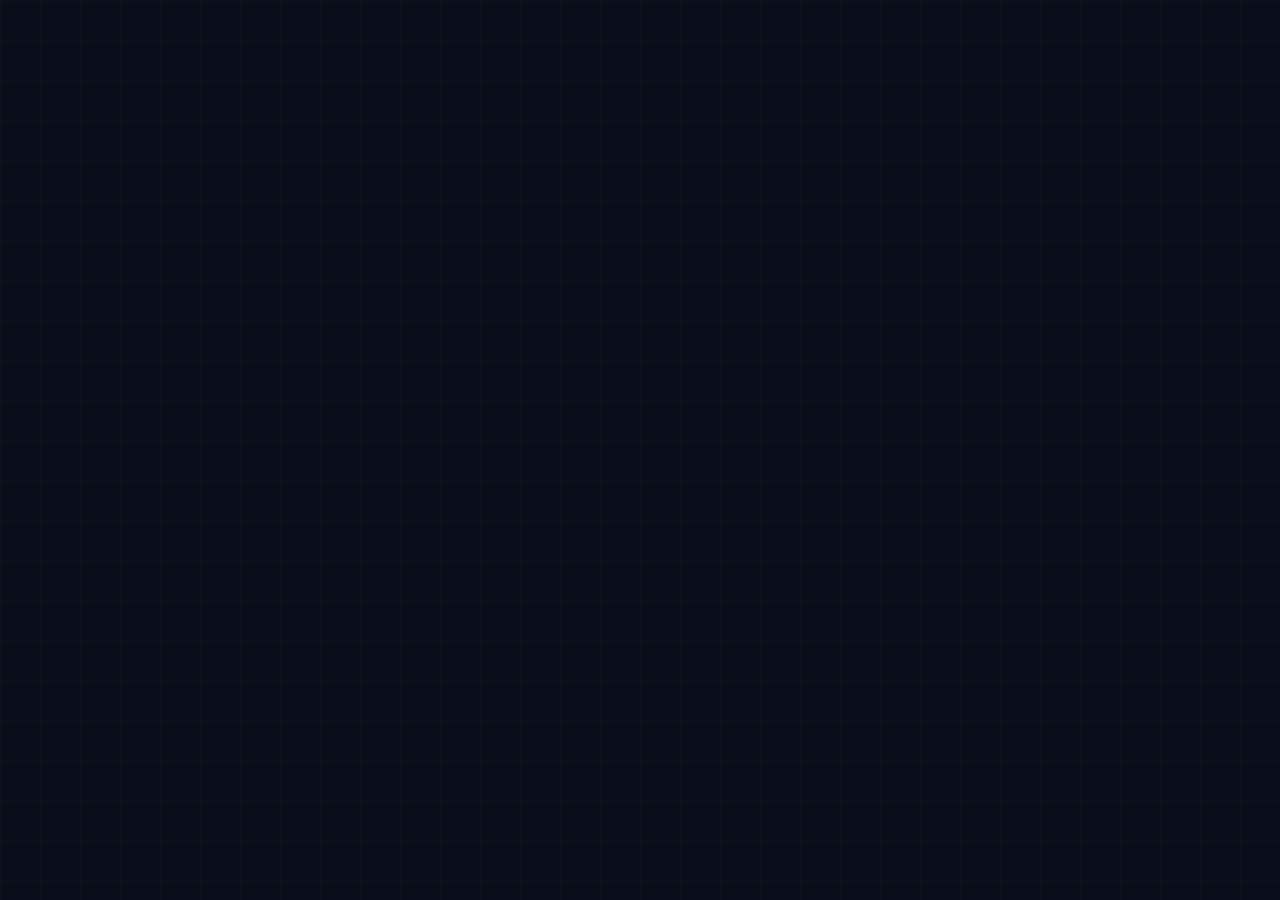
==== commit fcc61f23: "Update index.html" ====
--- a/index.html
+++ b/index.html
@@ -9,9 +9,39 @@
   <link rel="stylesheet" href="style.css">
 </head>
 <body>
- 
-<div class="app">
- 
+
+<!-- ─── Setup Screen ─── -->
+<div id="setup-screen" style="display:none;position:fixed;inset:0;background:var(--bg);z-index:999;align-items:center;justify-content:center">
+  <div style="width:100%;max-width:460px;padding:24px">
+    <div style="display:flex;align-items:center;gap:10px;margin-bottom:24px">
+      <div style="font-size:32px">🍀</div>
+      <div>
+        <div style="font-size:20px;font-weight:700">คิวเตะ Lucky Block</div>
+        <div style="font-size:12px;color:var(--text3);font-family:'IBM Plex Mono',monospace">ตั้งค่าครั้งแรก</div>
+      </div>
+    </div>
+    <div style="background:var(--surface);border:1px solid var(--border);border-radius:var(--radius-lg);padding:24px">
+      <div style="font-size:13px;color:var(--text2);margin-bottom:8px;font-weight:500">Firebase Realtime Database URL</div>
+      <input id="setup-url" type="text"
+        placeholder="https://your-project-default-rtdb.firebasedatabase.app"
+        style="width:100%;margin-bottom:10px">
+      <div style="font-size:11px;color:var(--text3);font-family:'IBM Plex Mono',monospace;margin-bottom:20px;line-height:1.8">
+        หา URL ได้ที่ Firebase Console → Realtime Database<br>
+        แต่ละคนใช้ Firebase ของตัวเองแยกกัน ไม่ปนกัน ✓
+      </div>
+      <button class="btn-primary" style="width:100%;height:42px;font-size:15px" onclick="saveSetup()">
+        บันทึกและเริ่มใช้งาน
+      </button>
+    </div>
+    <div style="font-size:11px;color:var(--text3);text-align:center;margin-top:12px;font-family:'IBM Plex Mono',monospace">
+      URL จะถูกเก็บในเครื่องนี้เท่านั้น ไม่ได้อัพโหลดไปที่ไหน
+    </div>
+  </div>
+</div>
+
+<!-- ─── Main App ─── -->
+<div class="app" id="main-app" style="display:none">
+
   <!-- ─── Header ─── -->
   <div class="header">
     <div class="logo">
@@ -22,11 +52,12 @@
       </div>
     </div>
     <div class="header-actions">
+      <button class="btn-sm" onclick="showSetup()">⚙ Firebase</button>
       <button class="btn-sm" onclick="clearDone()">ล้างประวัติ</button>
       <button class="btn-sm" onclick="resetAll()">รีเซ็ต</button>
     </div>
   </div>
- 
+
   <!-- ─── Stats ─── -->
   <div class="stats">
     <div class="stat">
@@ -42,7 +73,7 @@
       <div class="stat-val blue" id="s-members">0</div>
     </div>
   </div>
- 
+
   <!-- ─── Tikfinity Connection ─── -->
   <div class="conn-panel">
     <div class="conn-left">
@@ -59,13 +90,13 @@
       <button id="ws-btn" class="btn-sm btn-connect" onclick="toggleWS()">เชื่อม</button>
     </div>
   </div>
- 
+
   <!-- ─── Rate Info ─── -->
   <div class="rates">
     <span class="rate-pill">💵 1 บาท = 1 เตะ</span>
     <span class="rate-pill">🪙 5 เหรียญ = 1 เตะ</span>
   </div>
- 
+
   <!-- ─── Manual Add ─── -->
   <div class="add-panel">
     <div class="add-panel-title">เพิ่มเอง / manual</div>
@@ -79,7 +110,7 @@
       <button class="btn-primary" onclick="addManual()">+ เพิ่ม</button>
     </div>
   </div>
- 
+
   <!-- ─── Queue ─── -->
   <div class="section-header">
     <div class="section-title">
@@ -90,7 +121,7 @@
   <div class="queue" id="queue-list">
     <div class="empty">ยังไม่มีคิว — รอ donation หรือเพิ่มเอง</div>
   </div>
- 
+
   <!-- ─── Done ─── -->
   <div id="done-section" style="display:none">
     <div class="section-header" style="margin-top:8px">
@@ -102,13 +133,12 @@
     </div>
     <div id="done-list"></div>
   </div>
- 
+
 </div>
- 
+
 <!-- ─── Toast ─── -->
 <div class="toast" id="toast"></div>
- 
+
 <script src="app.js"></script>
 </body>
 </html>
- 
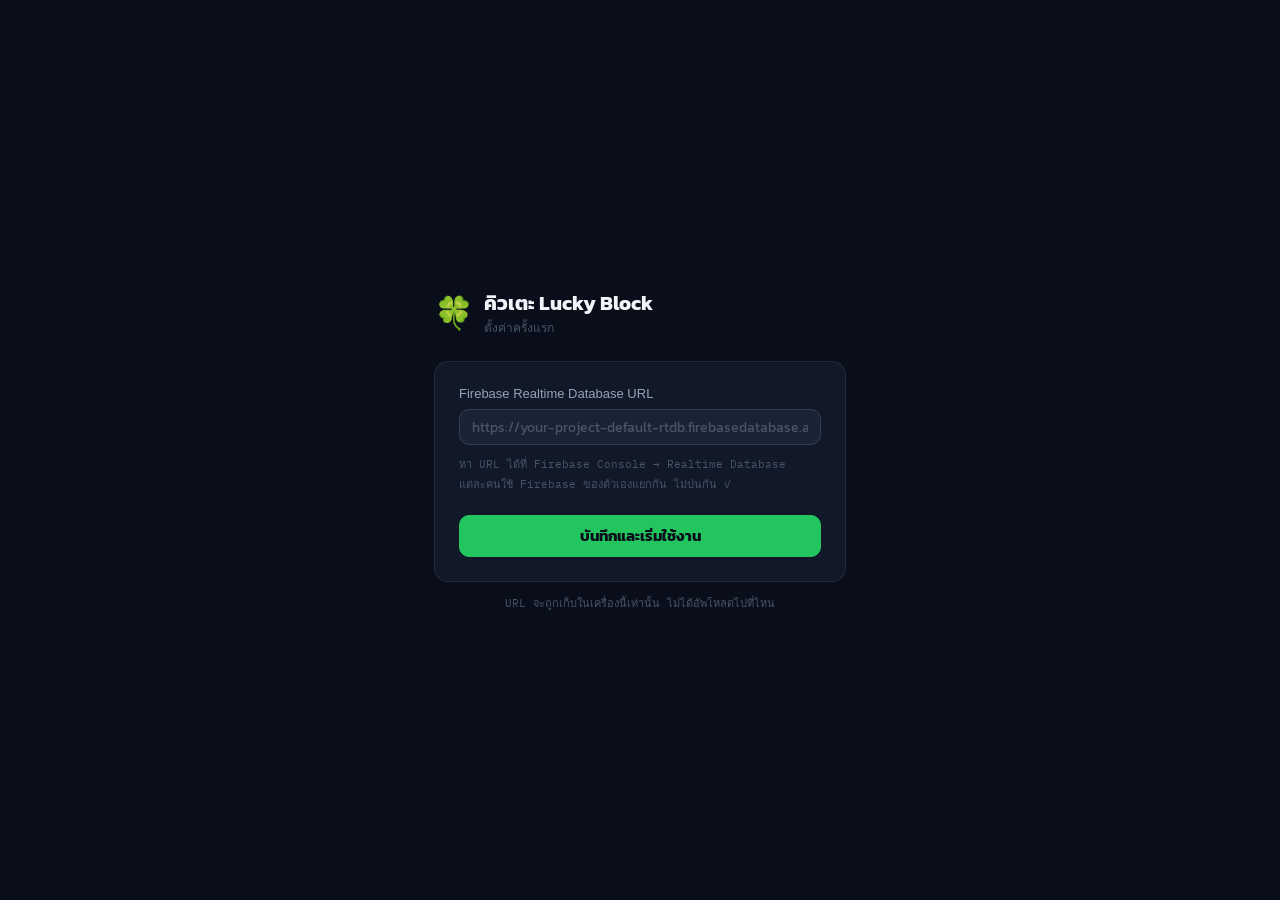
==== commit 0723d347: "Update index.html" ====
--- a/index.html
+++ b/index.html
@@ -52,6 +52,7 @@
       </div>
     </div>
     <div class="header-actions">
+      <button class="btn-sm btn-green" onclick="copyOverlayLink()" id="copy-btn">📋 ก็อปลิ้งค์คิว</button>
       <button class="btn-sm" onclick="showSetup()">⚙ Firebase</button>
       <button class="btn-sm" onclick="clearDone()">ล้างประวัติ</button>
       <button class="btn-sm" onclick="resetAll()">รีเซ็ต</button>
